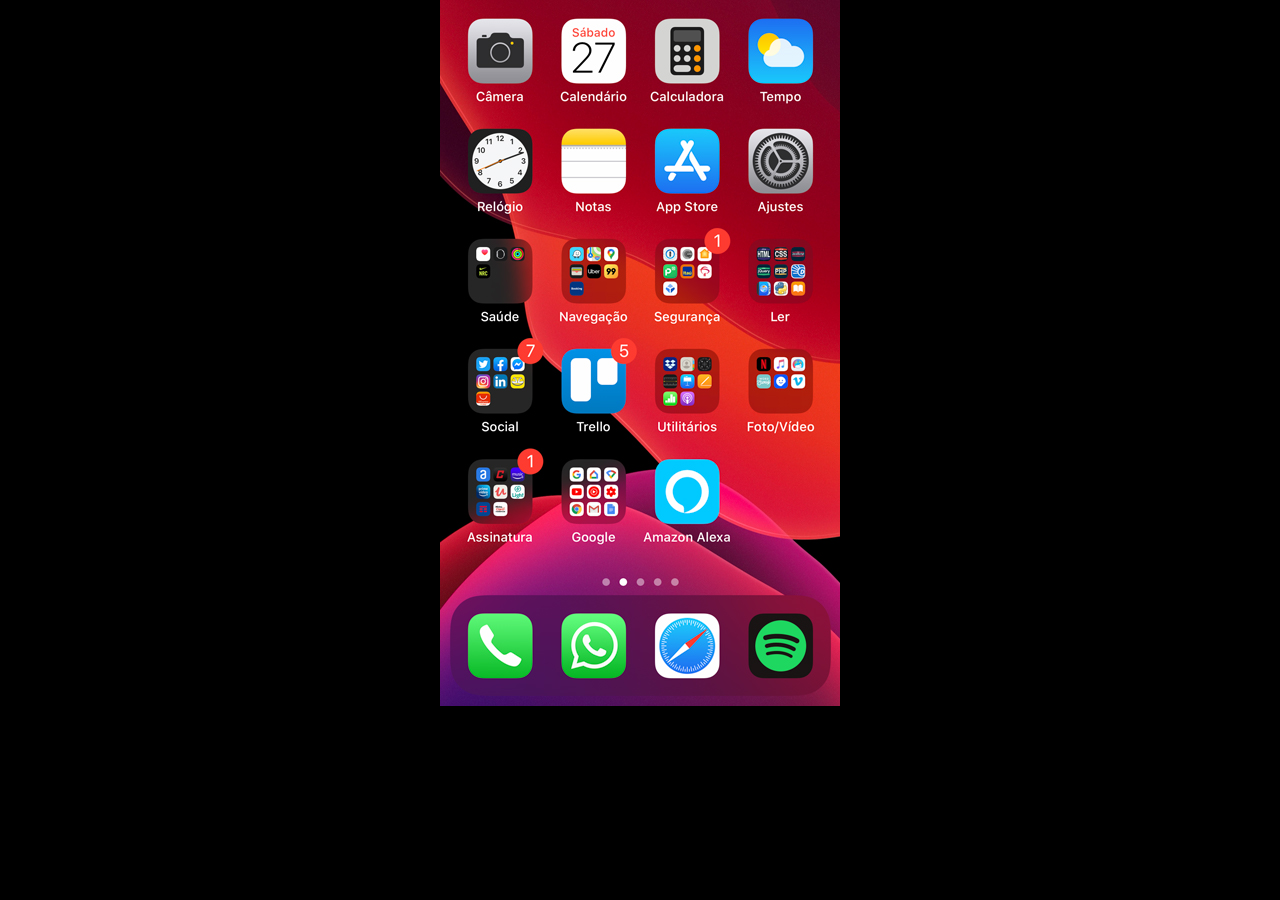
==== home.html @ 19880b4e "criação home" ====
<!DOCTYPE html>
<html lang="pt-br">
<head>
    <meta charset="UTF-8">
    <meta name="viewport" content="width=device-width, initial-scale=1.0">
    <title>Home</title>
</head>
<style>
    * {
        margin: 0px;
        padding: 0px;
    }

    body {
        width: 100vw;
        height: 100vh;
        background: black url('imagens/tela-home.jpg') no-repeat top center;
    }
</style>
<body>

    
</body>
</html>
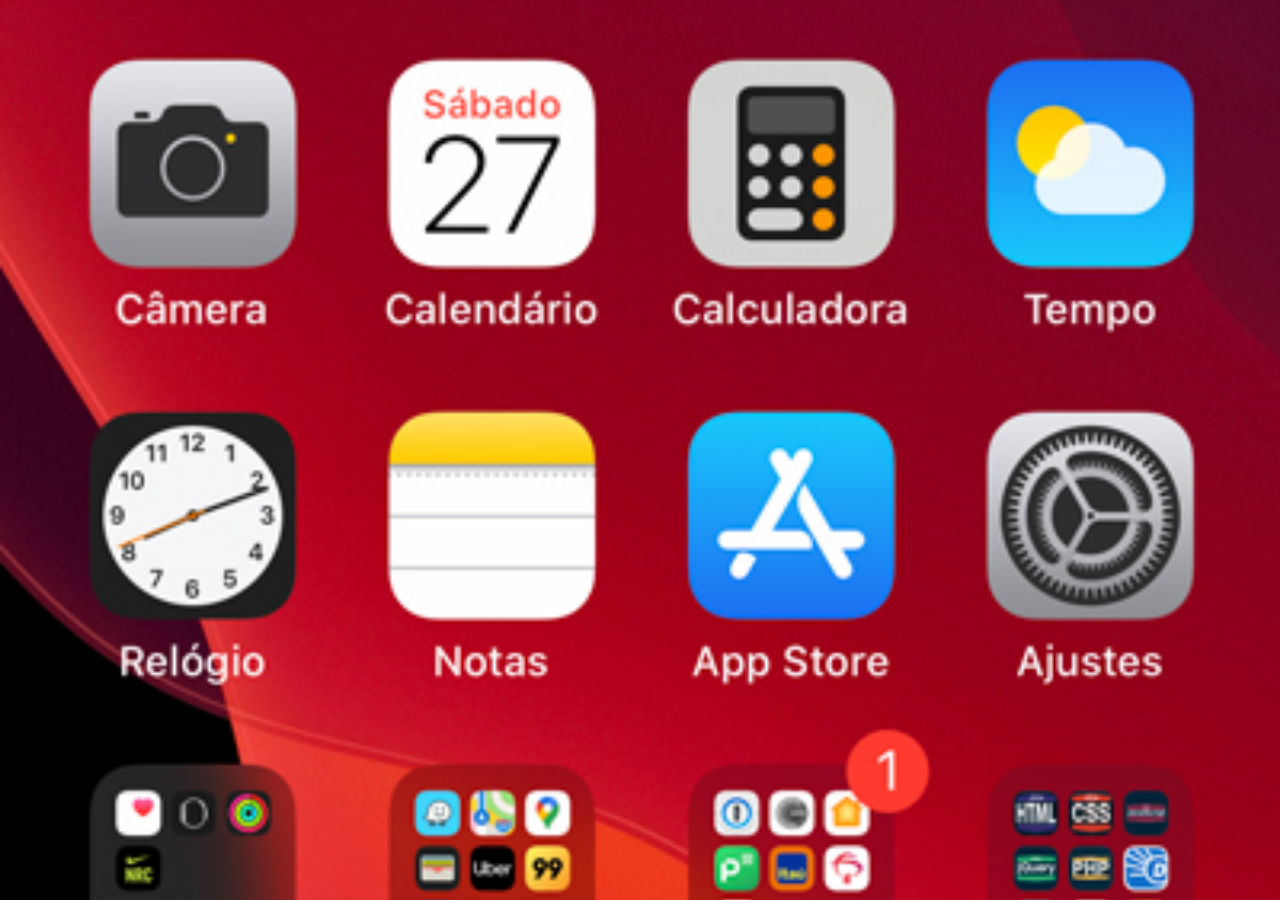
==== commit b145e289: "criei a tela home" ====
--- a/home.html
+++ b/home.html
@@ -15,6 +15,7 @@
         width: 100vw;
         height: 100vh;
         background: black url('imagens/tela-home.jpg') no-repeat top center;
+        background-size: cover;
     }
 </style>
 <body>
